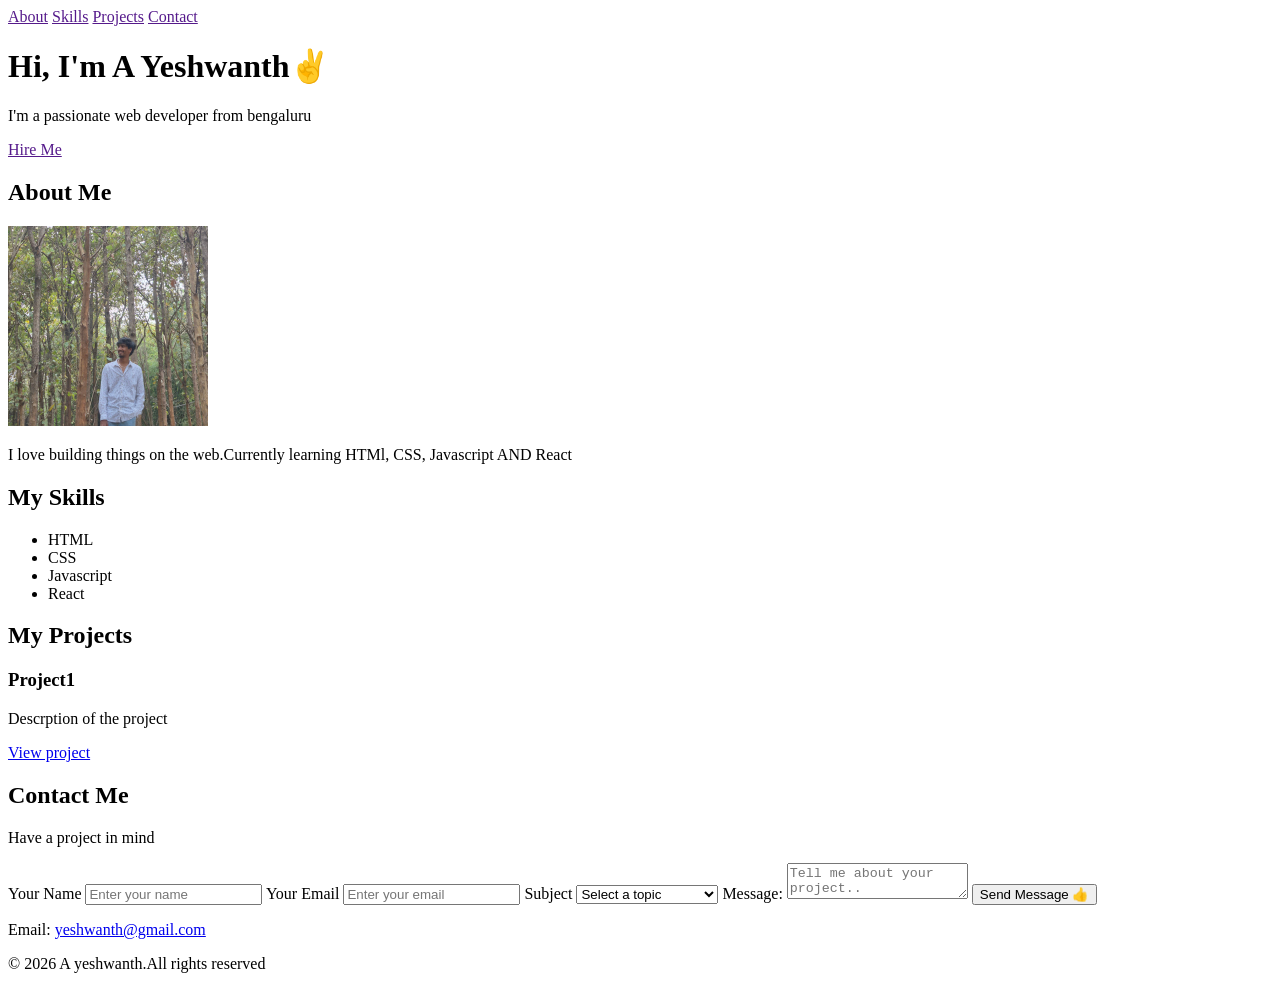
==== project/index.html @ d753c37a "meta tag" ====
<!DOCTYPE html>
<html lang="en">
<head>
    <meta charset="UTF-8">
    <meta name="viewport" content="width=device-width, initial-scale=1.0">
 
    <!-- SEO Meta Tags -->
    <title>yashwanth| Web Developer Portfolio</title>
    <meta name="description" content="Full-stack web developer specializing
          in React and Node.js. Available for freelance projects.">
    <meta name="keywords" content="web developer, React, JavaScript, portfolio">
    <meta name="author" content="yashwanth">
 
    <!-- Open Graph (for Facebook, LinkedIn, WhatsApp previews) -->
    <meta property="og:title" content="yashwanth| Web Developer">
    <meta property="og:description" content="Check out my portfolio and projects!">
    <meta property="og:image" content="yas.jpeg">
    <meta property="og:url" content="https://yashwanth.com">
    <meta property="og:type" content="website">
 
    <!-- Twitter Card -->
    <meta name="twitter:card" content="summary_large_image">
    <meta name="twitter:title" content="yashwanth| Web Developer">
    <meta name="twitter:description" content="Check out my portfolio!">
</head>
<body>
    <nav>
        <a href="">About</a>
        <a href="">Skills</a>
        <a href="">Projects</a>
        <a href="">Contact</a>
    </nav>
    <header>
        <h1>Hi, I'm A Yeshwanth✌️</h1>
        <p>I'm a passionate web developer from bengaluru</p>
        <a href="">Hire Me</a>
    </header>
    <section id="about">
        <h2>About Me</h2>
        <img src="yas.jpeg" alt="profile pic" width="200px">
        <p>I love building things on the web.Currently learning HTMl, CSS, Javascript AND React</p>
    </section>
    <section id="skills">
        <h2>My Skills</h2>
        <ul>
            <li>HTML</li>
            <li>CSS</li>
            <li>Javascript</li>
            <li>React</li>
        </ul>
    </section>
    <section id="projects">
        <h2>My Projects</h2>
        <div class="project-card">
            <h3>Project1</h3>
            <p>Descrption of the project</p>
            <a href="#">View project</a>
        </div>
    </section>
    <section id="contact">
        <h2>Contact Me</h2>
        <p>Have a project in mind</p>
        <form action="">
            <label for="name">Your Name</label>
            <input type="text" id="name" name="name" placeholder="Enter your name" required>
            <label for="email">Your Email</label>
            <input type="email" id="email" name="email" placeholder="Enter your email" required>
 
            <label for="subject">Subject</label>
            <select name="subject" id="subject">
                <option value="">Select a topic</option>
                <option value="hire">I want to hire you</option>
                <option value="collab">I want to collaborate</option>
                <option value="others">Others</option>
            </select>
            <label for="message">Message:</label>
            <textarea name="message" id="message" placeholder="Tell me about your project.."></textarea>
            <button type="submit">Send Message 👍</button>
        </form>
        <p>Email: <a href="mailto:yeshwanth@gmail.com">yeshwanth@gmail.com</a></p>
    </section>
    <footer>
        <p>&copy; 2026 A yeshwanth.All rights reserved</p>
    </footer>
</body>
</html>
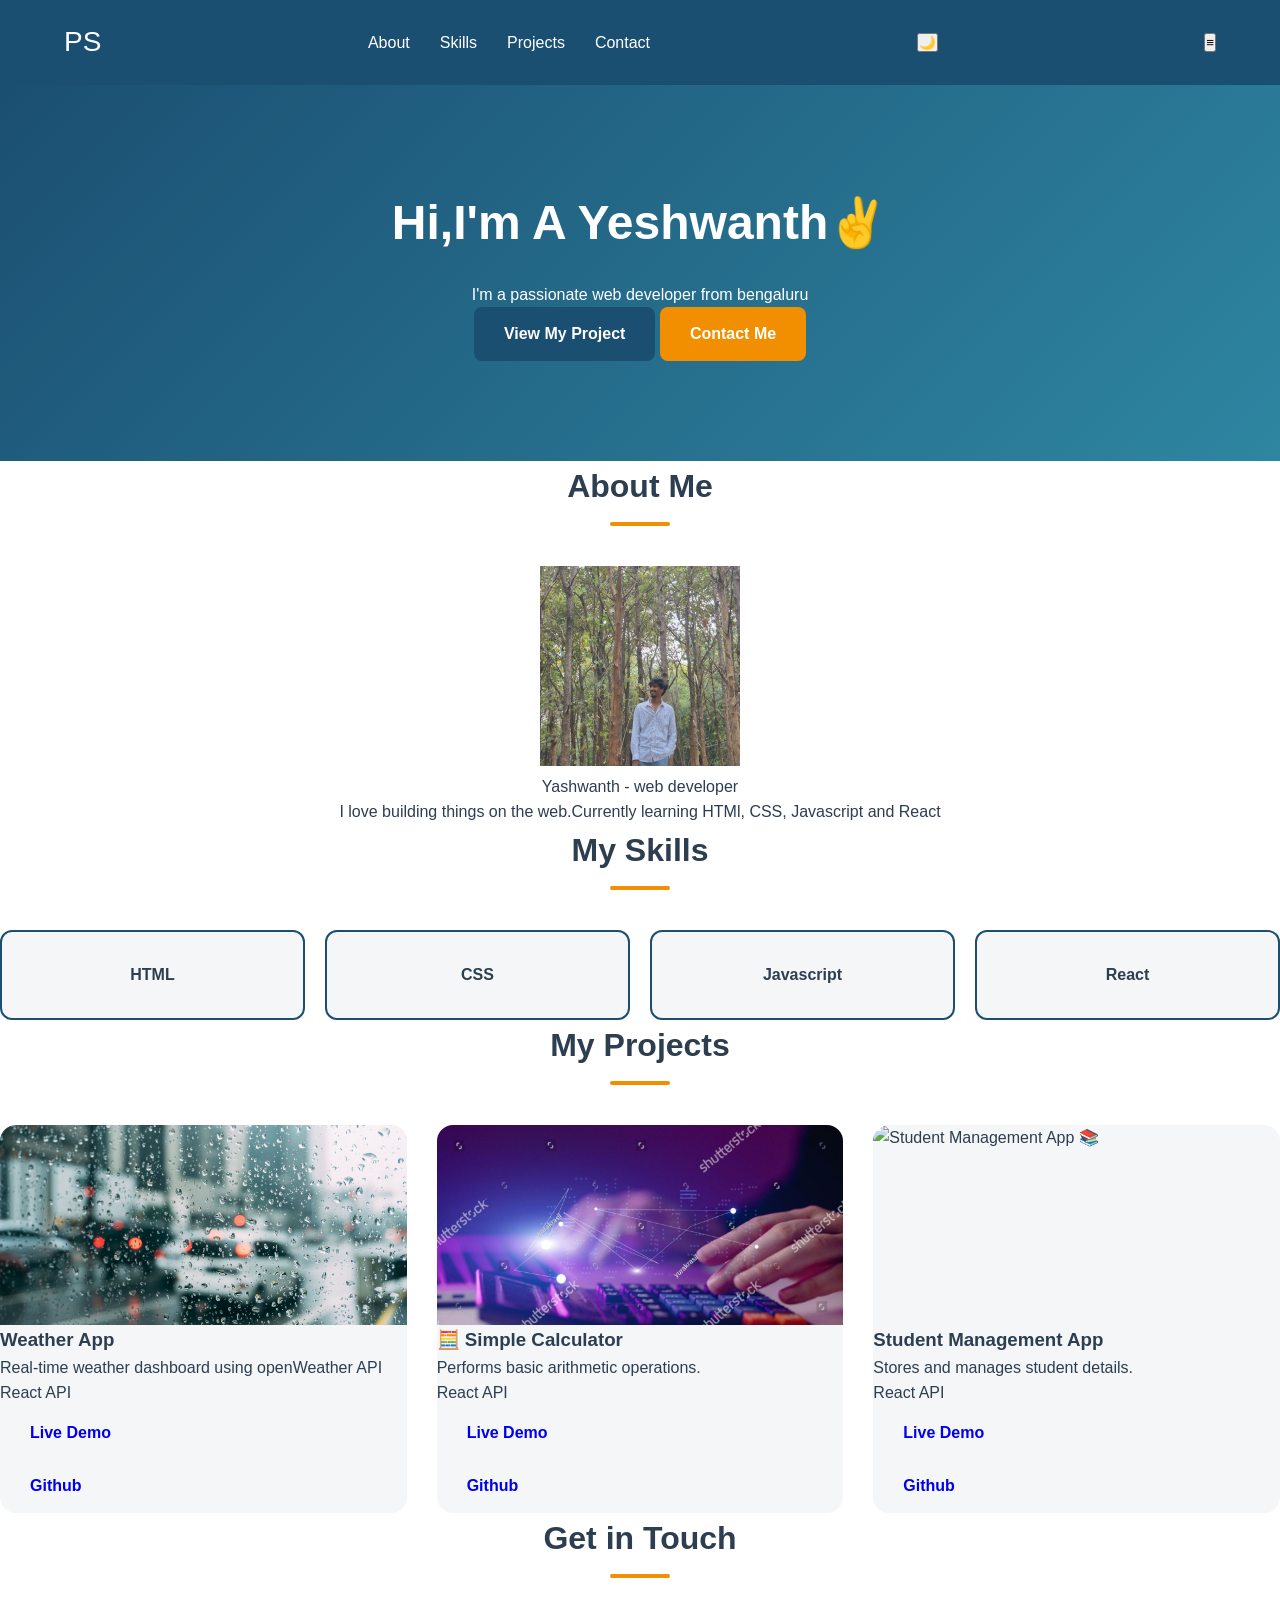
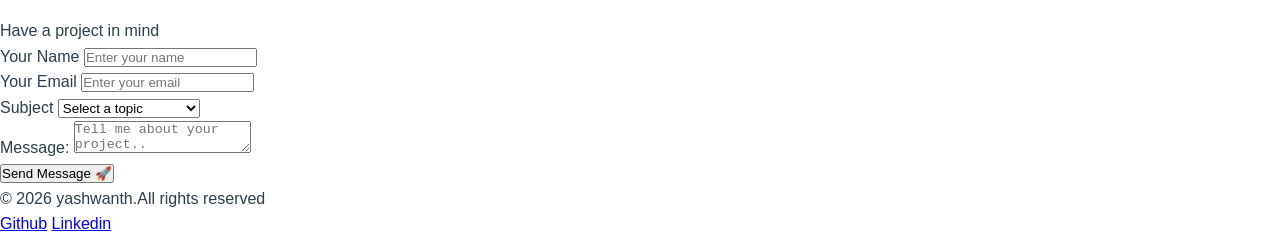
==== commit 0adde863: "added css" ====
--- a/project/index.html
+++ b/project/index.html
@@ -1,86 +1,161 @@
-<!DOCTYPE html>
+<!doctype html>
 <html lang="en">
-<head>
-    <meta charset="UTF-8">
-    <meta name="viewport" content="width=device-width, initial-scale=1.0">
- 
-    <!-- SEO Meta Tags -->
-    <title>yashwanth| Web Developer Portfolio</title>
-    <meta name="description" content="Full-stack web developer specializing
-          in React and Node.js. Available for freelance projects.">
-    <meta name="keywords" content="web developer, React, JavaScript, portfolio">
-    <meta name="author" content="yashwanth">
- 
-    <!-- Open Graph (for Facebook, LinkedIn, WhatsApp previews) -->
-    <meta property="og:title" content="yashwanth| Web Developer">
-    <meta property="og:description" content="Check out my portfolio and projects!">
-    <meta property="og:image" content="yas.jpeg">
-    <meta property="og:url" content="https://yashwanth.com">
-    <meta property="og:type" content="website">
- 
-    <!-- Twitter Card -->
-    <meta name="twitter:card" content="summary_large_image">
-    <meta name="twitter:title" content="yashwanth| Web Developer">
-    <meta name="twitter:description" content="Check out my portfolio!">
-</head>
-<body>
-    <nav>
-        <a href="">About</a>
-        <a href="">Skills</a>
-        <a href="">Projects</a>
-        <a href="">Contact</a>
-    </nav>
-    <header>
-        <h1>Hi, I'm A Yeshwanth✌️</h1>
-        <p>I'm a passionate web developer from bengaluru</p>
-        <a href="">Hire Me</a>
+  <head>
+    <meta charset="UTF-8" />
+    <meta name="viewport" content="width=device-width, initial-scale=1.0" />
+    <title>yashwanth Portfolio</title>
+    <link rel="stylesheet" href="style.css">
+  </head>
+  <body>
+    <header class="site-header">
+      <nav class="navbar">
+        <div class="logo">PS</div>
+        <ul class="nav-links">
+          <li><a href="#about">About</a></li>
+          <li><a href="#skills">Skills</a></li>
+          <li><a href="#projects">Projects</a></li>
+          <li><a href="#contact">Contact</a></li>
+        </ul>
+        <button
+          class="theme-toggle"
+          title="Toggle Dark"
+          aria-label="Toggle dark mode"
+        >
+          🌙
+        </button>
+        <button
+          class="menu-toggle"
+          aria-label="Toggle navigation"
+          aria-expanded="false"
+        >
+          ≡
+        </button>
+      </nav>
     </header>
-    <section id="about">
+    <main>
+      <section class="hero-section" id="hero">
+        <h1>Hi,I'm A Yeshwanth✌️</h1>
+        <p class="tagline">I'm a passionate web developer from bengaluru</p>
+        <div class="hero-button">
+          <a href="#projects" class="btn btn-primary">View My Project</a>
+          <a href="#contact" class="btn btn-secondary">Contact Me</a>
+        </div>
+      </section>
+      <section id="about" class="about-section">
         <h2>About Me</h2>
-        <img src="yas.jpeg" alt="profile pic" width="200px">
-        <p>I love building things on the web.Currently learning HTMl, CSS, Javascript AND React</p>
-    </section>
-    <section id="skills">
+        <div class="about-content">
+          <figure class="profile-figure">
+            <img src="yas.jpeg" alt="profile pic" width="200px" />
+            <figcaption>Yashwanth - web developer</figcaption>
+          </figure>
+          <div class="about-text">
+            <p>
+              I love building things on the web.Currently learning HTMl, CSS,
+              Javascript and React
+            </p>
+          </div>
+        </div>
+      </section>
+      <section id="skills" class="skills-section">
         <h2>My Skills</h2>
-        <ul>
-            <li>HTML</li>
-            <li>CSS</li>
-            <li>Javascript</li>
-            <li>React</li>
-        </ul>
-    </section>
-    <section id="projects">
+        <div class="skills-grid">
+          <div class="skill-item" data-level="90">HTML</div>
+          <div class="skill-item" data-level="80">CSS</div>
+          <div class="skill-item" data-level="70">Javascript</div>
+          <div class="skill-item" data-level="60">React</div>
+        </div>
+      </section>
+      <section id="projects" class="project-section">
         <h2>My Projects</h2>
-        <div class="project-card">
-            <h3>Project1</h3>
-            <p>Descrption of the project</p>
-            <a href="#">View project</a>
+        <div class="project-grid">
+          <article class="project-card" data-category="web">
+            <img src="pexels-kaique-rocha-125510.jpg" alt="weather project" width="300px">
+            <h3>Weather App</h3>
+            <p>Real-time weather dashboard using openWeather API</p>
+            <div class="project-tag">
+              <span class="tag">React</span>
+              <span class="tag">API</span>
+            </div>
+            <a href="#" class="btn">Live Demo</a>
+            <a href="#" class="btn">Github</a>
+          </article>
+          <article class="project-card" data-category="web">
+            <img src="claculator.png" alt="Simple Calculator" width="300px">
+            <h3>🧮 Simple Calculator</h3>
+            <p>Performs basic arithmetic operations.</p>
+            <div class="project-tag">
+              <span class="tag">React</span>
+              <span class="tag">API</span>
+            </div>
+            <a href="#" class="btn">Live Demo</a>
+            <a href="#" class="btn">Github</a>
+          </article>
+          <article class="project-card" data-category="web">
+            <img src="16836.jpg" alt="Student Management App 📚" width="300px">
+            <h3>Student Management App</h3>
+            <p>Stores and manages student details.</p>
+            <div class="project-tag">
+              <span class="tag">React</span>
+              <span class="tag">API</span>
+            </div>
+            <a href="#" class="btn">Live Demo</a>
+            <a href="#" class="btn">Github</a>
+          </article>
         </div>
-    </section>
-    <section id="contact">
-        <h2>Contact Me</h2>
+      </section>
+      <section id="contact" class="contact-section">
+        <h2>Get in Touch</h2>
         <p>Have a project in mind</p>
         <form action="">
-            <label for="name">Your Name</label>
-            <input type="text" id="name" name="name" placeholder="Enter your name" required>
-            <label for="email">Your Email</label>
-            <input type="email" id="email" name="email" placeholder="Enter your email" required>
+          <div class="form-group">
+             <label for="name">Your Name</label>
+          <input
+            type="text"
+            id="name"
+            name="name"
+            placeholder="Enter your name"
+            required
+          />
+          </div>
  
-            <label for="subject">Subject</label>
-            <select name="subject" id="subject">
-                <option value="">Select a topic</option>
-                <option value="hire">I want to hire you</option>
-                <option value="collab">I want to collaborate</option>
-                <option value="others">Others</option>
-            </select>
-            <label for="message">Message:</label>
-            <textarea name="message" id="message" placeholder="Tell me about your project.."></textarea>
-            <button type="submit">Send Message 👍</button>
+          <div class="form-group">
+             <label for="email">Your Email</label>
+          <input
+            type="email"
+            id="email"
+            name="email"
+            placeholder="Enter your email"
+            required
+          />
+          </div>
+          <div class="form-group">
+                <label for="subject">Subject</label>
+          <select name="subject" id="subject">
+            <option value="">Select a topic</option>
+            <option value="hire">I want to hire you</option>
+            <option value="collab">I want to collaborate</option>
+            <option value="others">Others</option>
+          </select>
+          </div>
+          <div class="form-group">
+             <label for="message">Message:</label>
+          <textarea
+            name="message"
+            id="message"
+            placeholder="Tell me about your project.."
+          ></textarea>
+          </div>      
+          <button type="submit">Send Message 🚀</button>
         </form>
-        <p>Email: <a href="mailto:yeshwanth@gmail.com">yeshwanth@gmail.com</a></p>
-    </section>
-    <footer>
-        <p>&copy; 2026 A yeshwanth.All rights reserved</p>
+      </section>
+    </main>
+    <footer class="site-footer">
+      <p>&copy; 2026 yashwanth.All rights reserved</p>
+      <nav aria-label="Social links">
+        <a href="github" target="_blank">Github</a>
+        <a href="linkedin" target="_blank">Linkedin</a>
+ 
+      </nav>
     </footer>
-</body>
+  </body>
 </html>
--- a/project/style.css
+++ b/project/style.css
@@ -0,0 +1,161 @@
+*{
+    box-sizing: border-box;
+    margin:0;
+    padding: 0;
+}
+:root{
+    --primary:#1B4F72;
+    --accent:#F18F01;
+    --text:#2c3E50;
+    --light:#f4f6f8;
+    --white:#FFFFFF;
+    --font-main: 'Segoe UI', Tahoma, Geneva, Verdana, sans-serif;
+}
+body{
+    font-family:var(--font-main);
+    color: var(--text);
+    line-height:1.6;
+    background-color: var(--white);
+ 
+}
+.navbar{
+    display:flex;
+    justify-content:space-between;
+    align-items:center;
+    padding: 20px 5%;
+    background-color: var(--primary);
+}
+.site-header{
+    position:sticky;
+    top:0;
+    z-index:1000;
+}
+.logo{
+    font-size:28px;
+    font-weight:500;
+    color: var(--white);
+}
+.nav-links{
+    list-style:none;
+    display:flex;
+    gap:30px;
+}
+.nav-links li a{
+    text-decoration:none;
+    color: var(--white);
+    font-weight:500;
+}
+.nav-links li a:hover{
+    color: var(--accent);
+}
+.hero-section{
+    background:linear-gradient(135deg, var(--primary), #2E86A1);
+    color: var(--white);
+    text-align:center;
+    padding:100px 5%;
+}
+.hero-section h1{
+    font-size:48px;
+    margin-bottom:20px;
+}
+.about-section{
+    text-align:center;
+}
+.skills-grid{
+    display:grid;
+    grid-template-columns: repeat(auto-fit, minmax(200px, 1fr));
+    gap:20px;
+    margin-top:40px;
+}
+.skill-item{
+    background: var(--light);
+    border:2px solid var(--primary);
+    border-radius:12px;
+    text-align:center;
+    padding:30px 20px;
+    font-weight: bold;
+    font-size: 1rem;
+    transition:all 0.3s;
+}
+.Skill-item:hover{
+    transform: translateY(-8px);
+    box-shadow: 0 4px 15px rgba(0, 0, 0, 0.607);
+}
+.project-grid{
+    display:grid;
+    grid-template-columns: repeat(auto-fit, minmax(300px, 1fr));
+    gap:30px;
+    margin-top:40px;
+}
+.project-card{
+    background-color: var(--light);
+    border-radius: 16px;
+    overflow: hidden;
+    display: flex;
+    flex-direction: column;
+    transition:all 0.3s;
+}
+.project-card:hover{
+    transform: translateY(-8px);
+    box-shadow: 0 4px 15px rgba(0, 0, 0, 0.607);
+}
+.project-card img{
+    width:100%;
+    height:200px;
+    object-fit:cover;
+}
+.btn{
+    display:inline-block;
+    padding:12px 28px;
+    text-decoration:none;
+    border-radius:8px;
+    font-weight:600;
+    font-size:16px;
+    border:2px solid transparent;
+}
+.btn-primary{
+    background-color: var(--primary);
+    color: var(--white);
+}
+.btn-primary:hover{
+    background-color: transparent;
+    color: var(--primary);
+    border:2px solid var(--primary);
+}
+.btn-secondary{
+    background-color: var(--accent);
+    color: var(--white);
+}
+.btn-secondary:hover{
+    background-color: transparent;
+    color: var(--accent);
+    border:2px solid var(--accent);
+}
+section h2{
+    font-size:32px;
+    text-align:center;
+    position:relative;
+    margin-bottom:40px;
+}
+section h2::after{
+    content:'';
+    display:block;
+    width:60px;
+    height:4px;
+    background-color: var(--accent);
+    margin:10px auto 0;
+    border-radius:2px;
+}
+@keyframes fadeInup{
+    from { opacity: 0;transform: translateY(30px); }
+    to { opacity: 1;transform: translateY(0); }
+}
+.hero-section h1{
+    animation: fadeInup 0.8s ease 0.2s both;
+}
+.tagline{
+    animation: fadeInup 0.8s ease 0.4s both;
+}
+.hero-button{
+    animation: fadeInup 0.8s ease 0.6s both;
+}
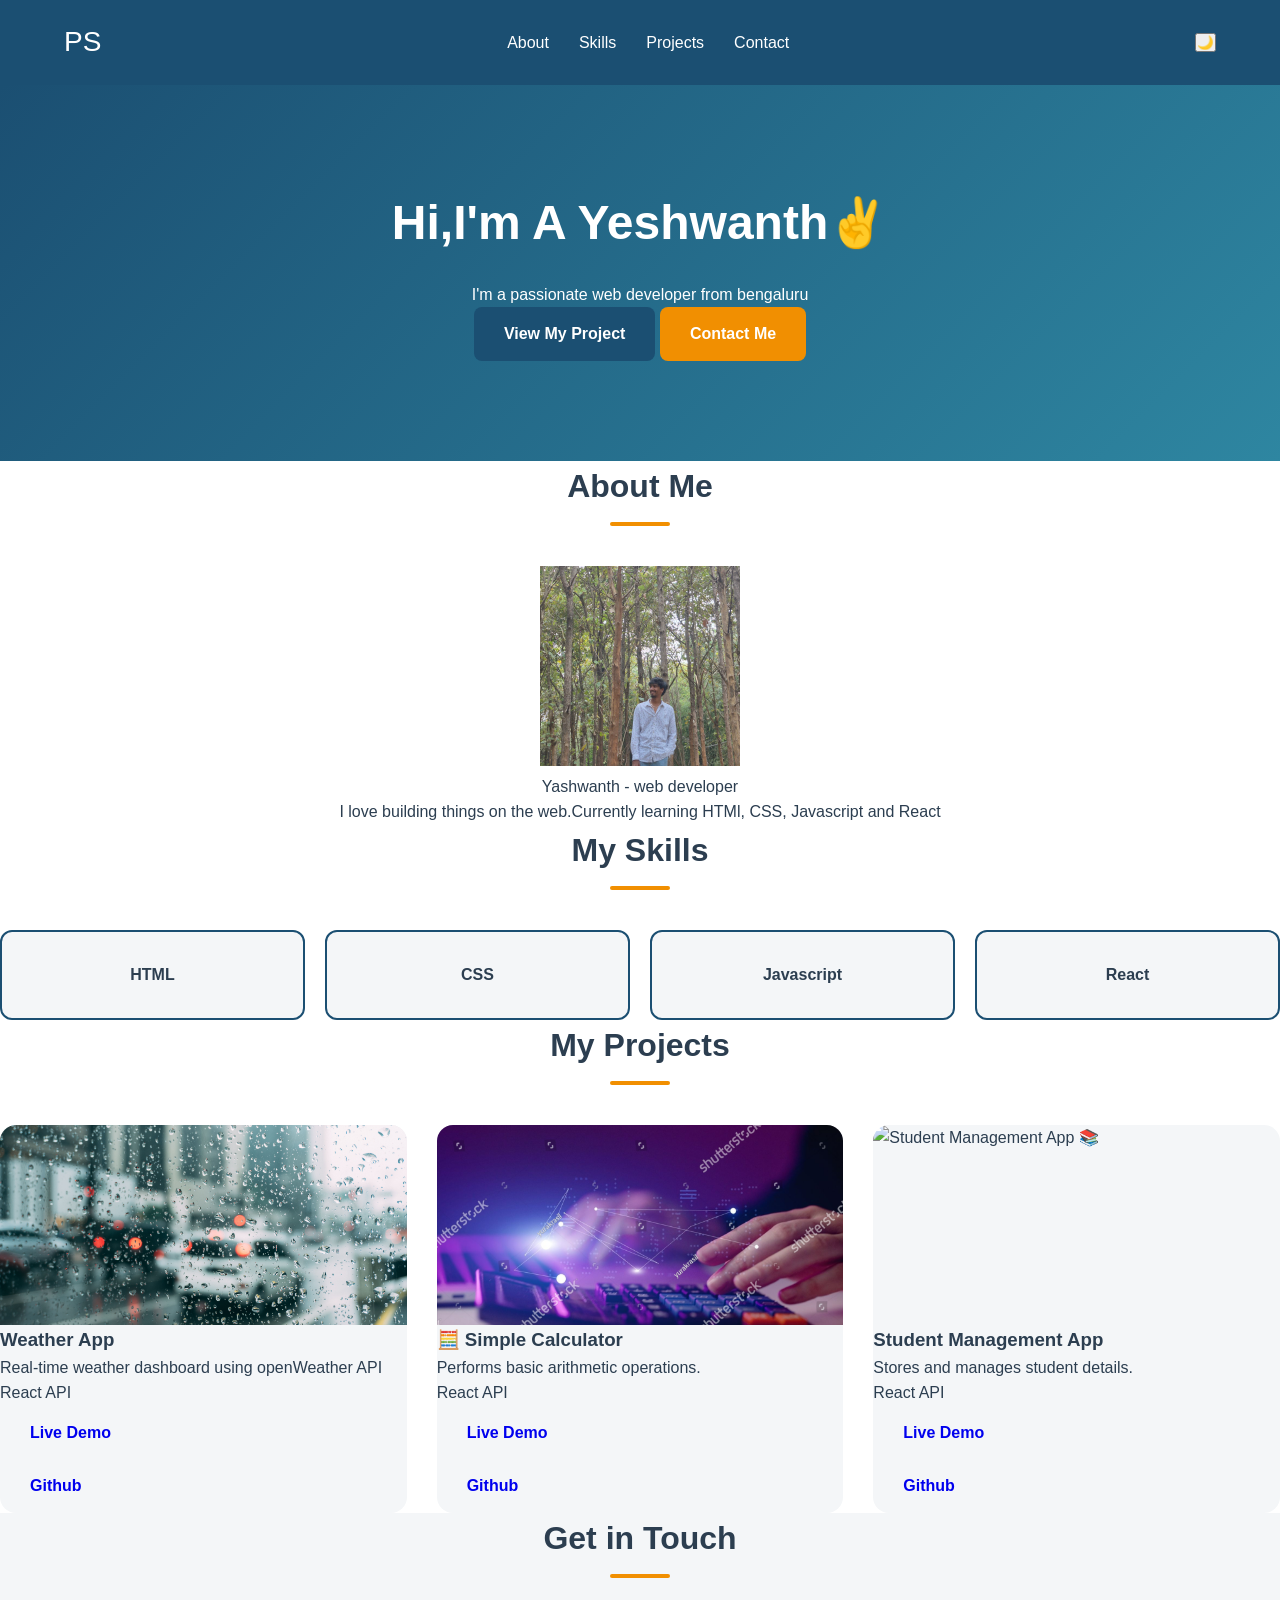
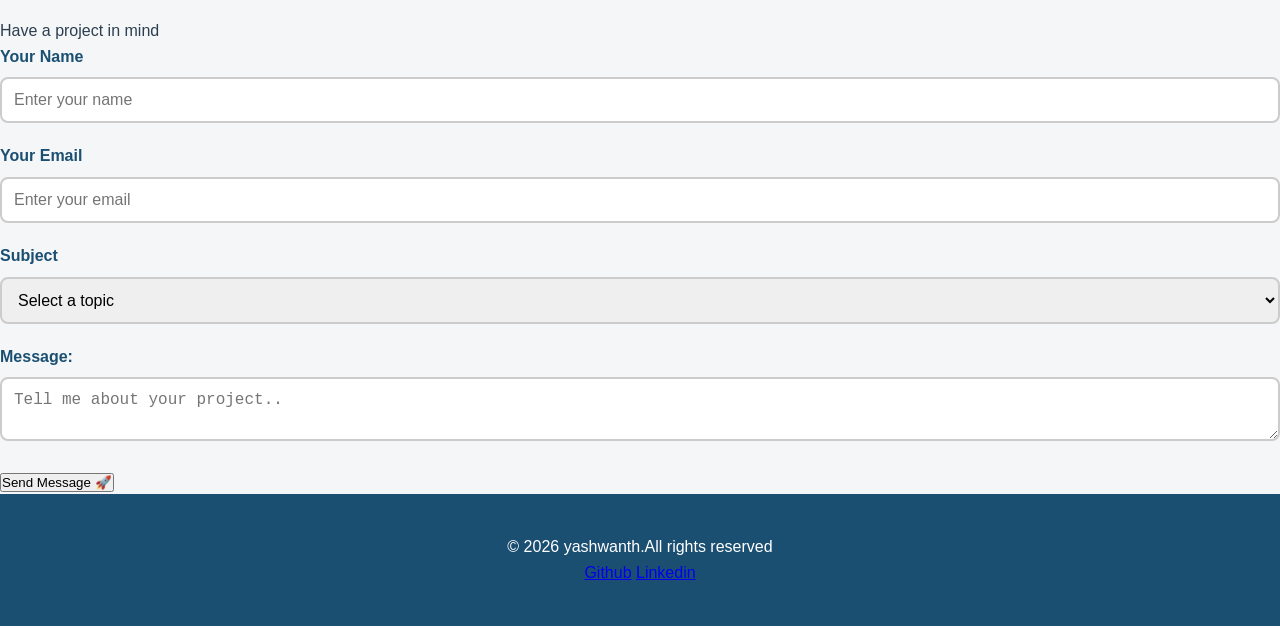
==== commit 9ac30284: "added javascrppit" ====
--- a/project/index.html
+++ b/project/index.html
@@ -157,5 +157,7 @@
  
       </nav>
     </footer>
+    <script src="script.js">
+    </script>
   </body>
 </html>
--- a/project/style.css
+++ b/project/style.css
@@ -158,4 +158,81 @@
 }
 .hero-button{
     animation: fadeInup 0.8s ease 0.6s both;
+}
+.contact-section{
+    background-color: var(--light);
+}
+#contact-form{
+    max-width:600px;
+    margin:0 auto;
+}
+.form-group{
+    margin-bottom:20px;
+}
+.form-group label{
+    display:block;
+    margin-bottom:8px;
+    font-weight:600;
+    color: var(--primary);
+}
+.form-group input,
+.form-group textarea,
+.form-group select{
+    width:100%;
+    padding:12px;
+    border:2px solid #ccc;
+    border-radius:8px;
+    font-size:16px;
+    transition:all 0.3s;
+}
+.form-group input:focus,
+.form-group textarea:focus{
+    outline:none;
+    border-color: var(--accent);
+    box-shadow: 0 0 8px rgba(241, 143, 1, 0.5);
+}
+.site-footer{
+    background-color: var(--primary);
+    color: var(--white);
+    text-align:center;
+    padding: 40px 5%;
+}
+@media (max-width:768px){
+    .nav-links{
+        display: none;
+    }
+    .hero-section h1{
+        font-size:2rem;
+    }
+    .project-grid{
+        grid-template-columns: 1fr;
+    }
+}
+.menu-toggle{
+    display:none;
+    background:none;
+    border:none;
+    font-size:28px;
+    color: var(--white);
+    cursor:pointer;
+}
+@media (max-width:768px){
+    .menu-toggle{
+        display:block;
+    }
+    .nav-links.active{
+        display:none;
+        position:absolute;
+        top:70px;
+        left:0;
+        width:100%;
+        flex-direction:column;
+        text-align:center;
+        background-color: var(--primary);
+        padding:20px;
+        gap:20px;
+    }
+    .nav-links.op{
+        display: flex;
+    }
 }
